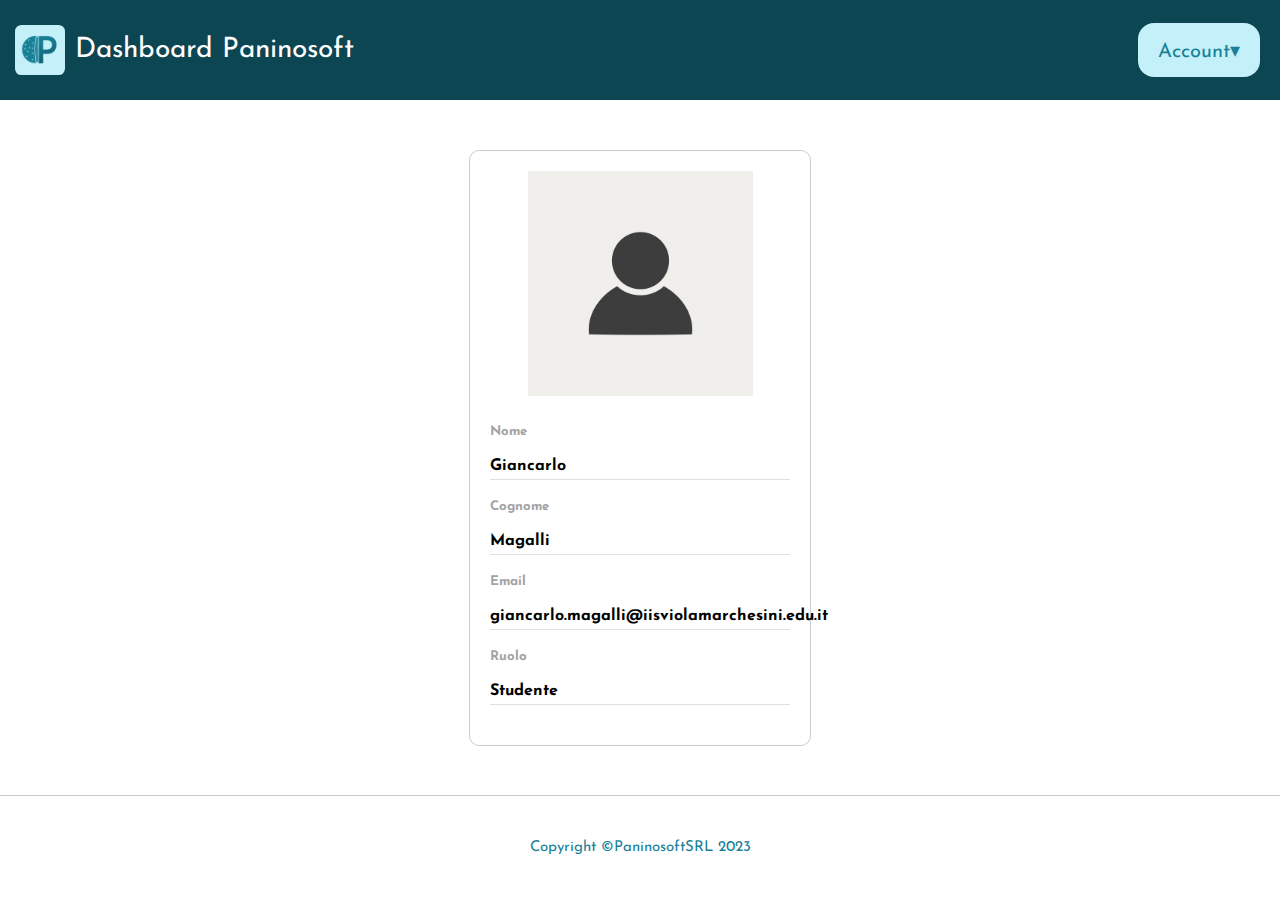
==== account.html @ 6b512371 "Aggiunta gestione account e fix del dropdown" ====
<!DOCTYPE html>
<html lang="en">

<head>
    <link rel="stylesheet" href="https://fonts.googleapis.com/css?family=Josefin+Sans">
    <link rel="stylesheet"
        href="https://fonts.googleapis.com/css2?family=Material+Symbols+Outlined:opsz,wght,FILL,GRAD@20..48,100..700,0..1,-50..200" />
    <link rel="stylesheet" href="res/styles/account.css">
    <link rel="stylesheet" href="res/styles/dashboard.css">
    <meta charset="UTF-8">
    <meta http-equiv="X-UA-Compatible" content="IE=edge">
    <meta name="viewport" content="width=device-width, initial-scale=1.0">
    <link rel="icon" type="image/x-icon" href="res/styles/icon.ico">
    <title>Paninosoft | Account</title>
</head>

<body>
    <div class="grid-container">
        <header>
            <img src="res/styles/icon.png" class="logo">Dashboard Paninosoft
            <ul>
                <li>
                    <a href="#">Account▾</a>
                    <ul class="dropdown">
                        <li><a href="#">Opzione 1</a></li>
                        <li><a href="#">Opzione 2</a></li>
                        <li><a href="#">Opzione 3</a></li>
                        <li><a href="#">Opzione 4</a></li>
                    </ul>
                </li>
            </ul>
        </header>

        <main>
            <div class="user-card">
                <div>
                    <img src="res/styles/pic.png" class="profile">
                </div>
                <div>
                    <h5 class="account-name">Nome</h5>
                    <h4 class="info">Giancarlo</h4>
                </div>
                <div>
                    <h5 class="account-name">Cognome</h5>
                    <h4 class="info">Magalli</h4>
                </div>
                <div>
                    <h5 class="account-name">Email</h5>
                    <h4 class="info">giancarlo.magalli@iisviolamarchesini.edu.it</h4>
                </div>
                <div>
                    <h5 class="account-name">Ruolo</h5>
                    <h4 class="info">Studente</h4>
                </div>
            </div>
        </main>

        <footer> Copyright ©PaninosoftSRL 2023</footer>
    </div>

</body>

</html>
---- res/styles/account.css ----
.user-card {
    width: 300px;
    padding: 20px;
    border: 1px solid #ccc;
    border-radius: 10px;
    text-align: center;
    margin: 0 auto;
    font-family: Josefin Sans;
}

.account-name {
    color: rgb(163, 163, 163);
    text-align: left;
    margin-bottom: 20px;
    position: relative;
}

.info{
    text-align: left;
    margin-bottom: 20px;
    border-bottom: 1px solid rgb(224, 224, 224);
    padding-bottom: 5px;
}

.profile{
    width: 75%;
    margin: 0px 0px 25px 0px;
    border-radius: 0%;
}
---- res/styles/dashboard.css ----
header {
    grid-area: header;
    background: #0C4653;
    color: white;
    display: flex;
    justify-content: center;
    align-items: center;
    font-family: Josefin Sans;
    font-size: 28px;
}

body {
    font-family: Josefin Sans;
    margin: 0;
    padding: 0;
    background-color: #ffffff;
}

footer {
    grid-area: footer;
    display: flex;
    justify-content: center;
    align-items: center;
    font-family: Josefin Sans;
    color: #188198;
    font-size: 15px;
    position: relative;
}

footer::before {
    content: "";
    position: absolute;
    top: 0;
    left: 0;
    width: 100%;
    height: 1px;
    background-color: #cccccc;
}

.grid-container {
    display: grid;
    grid-template-columns: auto;
    grid-template-rows: 100px auto 105px;
    grid-template-areas: "header" "main" "footer";
    width: 100%;
    height: 100vh;
}


main {
    grid-area: main;
    display: flex;
    justify-content: center;
    align-items: center;
    flex-wrap: wrap;
    justify-content: space-between 10px and 20px;
}

.logo {
    width: 50px;
    height: 50px;
    margin: 10px;
    margin-left: 15px;
    border-radius: 0.4rem;
}

.material-symbols-outlined {

    font-size: 40px;
    width: 50px;
    height: 50px;
    border-radius: 0.4rem;
    background-color: #C4F0F9;
    color: #188198;
    box-shadow: none;
    margin-left: auto;
    position: relative;
}
#menu {
    display: none;
    position: absolute;
    top: 100%;
    left: 0;
}

.material-symbols-outlined:hover #menu {
    display: block;
}

.material-symbols-outlined:hover {
    background-color: #ffffff;
}

button {
    background-color: #188198;
    border: none;
    font-family: Josefin Sans;
    color: white;
    border-radius: 0.6rem;
    text-align: center;
    text-decoration: none;
    display: inline-block;
    font-size: 26px;
    margin: 4px 30px;
    width: 250px;
    height: 100px;
    box-sizing: border-box;
    cursor: pointer;
    transition: background-color 0.2s ease-in;
    box-shadow: 2px 2px 15px #888888;
}

button:hover {
    background-color: #1bb1e7;
}


ul {
    list-style: none;
    background: #C4F0F9;
    border-radius: 1rem;
    margin-left: auto;
    margin-right: 20px;
}

ul li {
    display: inline-block;
    position: relative;

}
ul li a {
    display: block;
    padding: 15px 20px;
    color: #188198;
    text-decoration: none;
    text-align: center;
    font-size: 20px;
    font-family: Josefin Sans;
    border-radius: 1rem;
    

}
ul li ul.dropdown li {
    display: block;

}
ul li ul.dropdown {
    width: 100%;
    background: #C4F0F9;
    position: absolute;
    z-index: 999;
    display: none;

}
ul li a:hover {
    background: #ffe9e9;
    
}
ul li:hover ul.dropdown {
    display: block;
}

*{
    padding: 0;
    margin: 0;
}
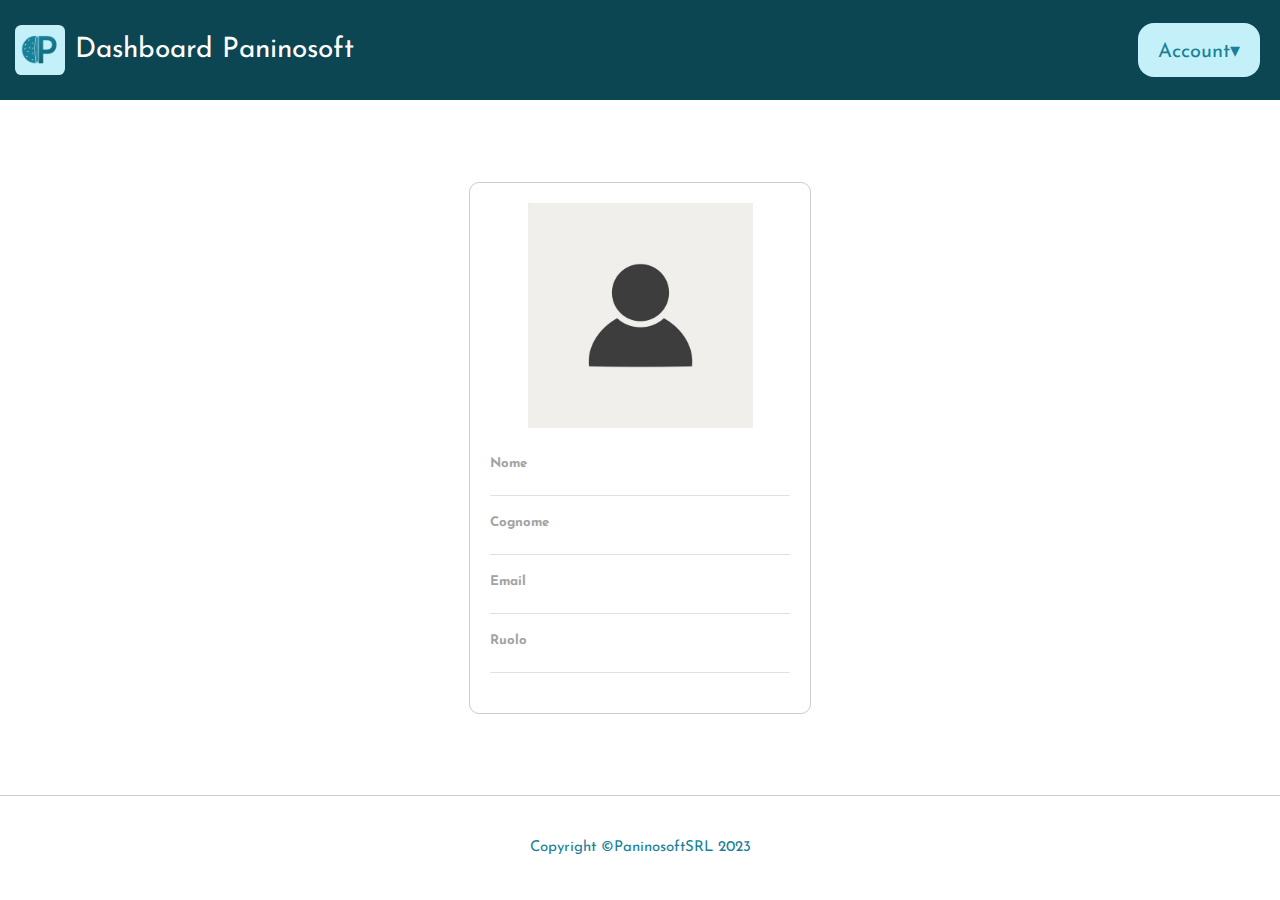
==== commit ae240d59: "(commit di @AndreaLavezzi) "manage account"" ====
--- a/account.html
+++ b/account.html
@@ -22,8 +22,8 @@
                 <li>
                     <a href="#">Account▾</a>
                     <ul class="dropdown">
-                        <li><a href="#">Opzione 1</a></li>
-                        <li><a href="#">Opzione 2</a></li>
+                        <li><a href="dashboard.html">Dashboard</a></li>
+                        <li><a id="btnLogout" href="#">Logout</a></li>
                         <li><a href="#">Opzione 3</a></li>
                         <li><a href="#">Opzione 4</a></li>
                     </ul>
@@ -38,25 +38,29 @@
                 </div>
                 <div>
                     <h5 class="account-name">Nome</h5>
-                    <h4 class="info">Giancarlo</h4>
+                    <h4 id="name" class="info"></h4>
                 </div>
                 <div>
                     <h5 class="account-name">Cognome</h5>
-                    <h4 class="info">Magalli</h4>
+                    <h4 id="surname" class="info"></h4>
                 </div>
                 <div>
                     <h5 class="account-name">Email</h5>
-                    <h4 class="info">giancarlo.magalli@iisviolamarchesini.edu.it</h4>
+                    <h4 id="email" class="info"></h4>
                 </div>
                 <div>
                     <h5 class="account-name">Ruolo</h5>
-                    <h4 class="info">Studente</h4>
+                    <h4 id="role" class="info"></h4>
                 </div>
             </div>
         </main>
 
         <footer> Copyright ©PaninosoftSRL 2023</footer>
     </div>
+    <script src="https://code.jquery.com/jquery-3.6.3.min.js" integrity="sha256-pvPw+upLPUjgMXY0G+8O0xUf+/Im1MZjXxxgOcBQBXU=" crossorigin="anonymous"></script>
+    <script src="res/scripts/auth.js"></script>
+    <script src="res/scripts/resumeSession.js"></script>
+    <script src="res/scripts/manageAccount.js"></script>
 
 </body>
 
